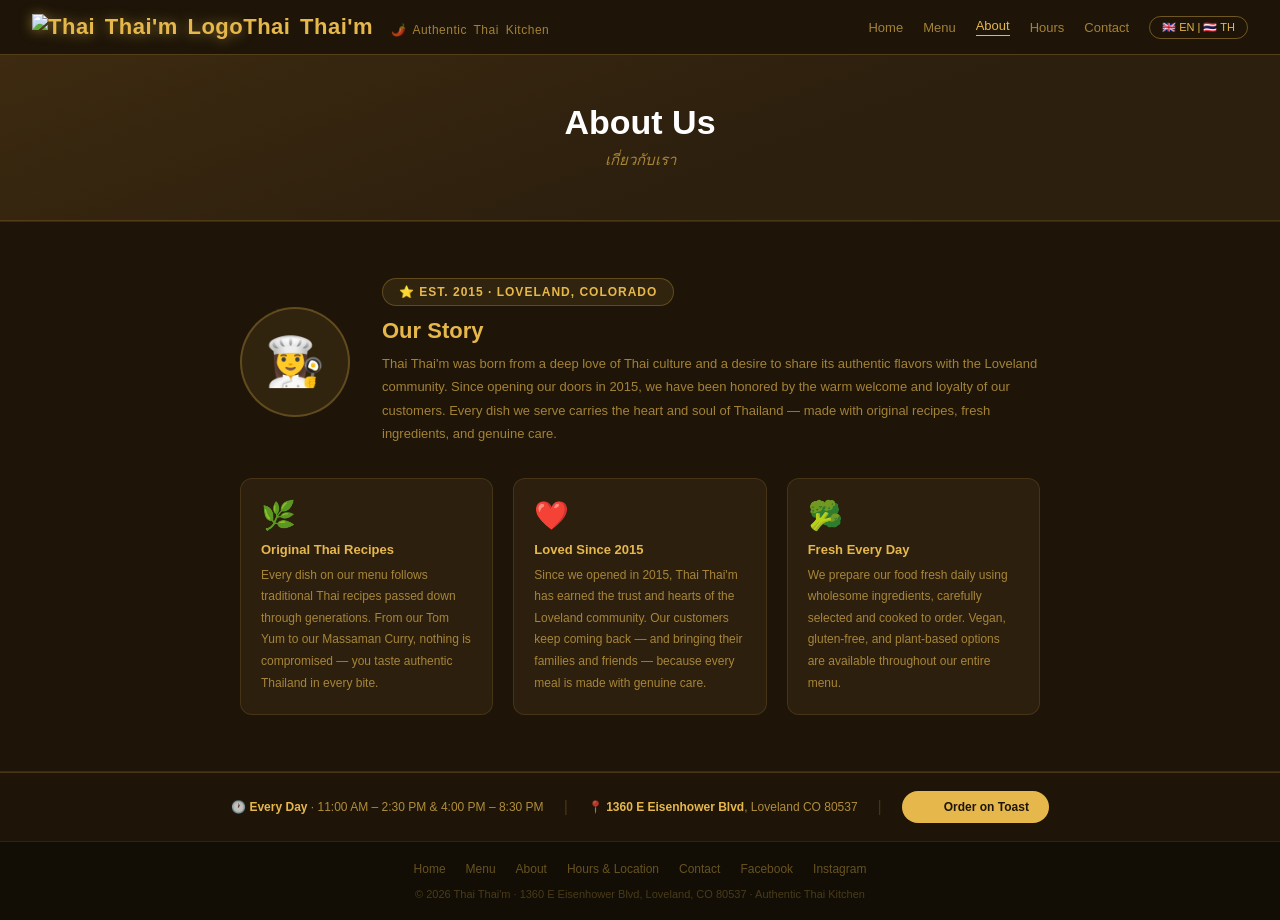
==== about.html @ f2d110ad "fix: orange logo, nav word-spacing, CSS IG icon (no external deps)" ====
<!DOCTYPE html>
<html lang="en">
<head>
  <meta charset="UTF-8">
  <meta name="viewport" content="width=device-width, initial-scale=1.0">
  <title>About — Thai Thai'm | Authentic Thai Kitchen</title>
  <link rel="stylesheet" href="css/style.css">
</head>
<body>

<nav class="nav">
  <a href="index.html" class="nav-logo"><img src="https://raw.githubusercontent.com/jsiwa-nineonesix/ThaiThaim/main/logo.png?v=1779953894" alt="Thai Thai'm Logo" class="nav-logo-img">Thai Thai'm <span>🌶️ Authentic Thai Kitchen</span></a>
  <div class="nav-links">
    <a href="index.html">Home</a>
    <a href="menu.html">Menu</a>
    <a href="about.html">About</a>
    <a href="hours.html">Hours</a>
    <a href="contact.html">Contact</a>
    <button class="lang-toggle">🇬🇧 EN | 🇹🇭 TH</button>
  </div>
</nav>

<div class="page-hero">
  <h1><span class="lang-en">About Us</span><span class="lang-th">เกี่ยวกับเรา</span></h1>
  <div class="page-th"><span class="lang-en">เกี่ยวกับเรา</span><span class="lang-th">About Us</span></div>
</div>

<section class="about-section">
  <div class="about-inner">
    <div class="about-header">
      <div class="about-avatar">👩‍🍳</div>
      <div>
        <div class="since-badge"><span>⭐ EST. 2015 · LOVELAND, COLORADO</span></div>
        <h3><span class="lang-en">Our Story</span><span class="lang-th">เรื่องของเรา</span></h3>
        <p>
          <span class="lang-en">Thai Thai'm was born from a deep love of Thai culture and a desire to share its authentic flavors with the Loveland community. Since opening our doors in 2015, we have been honored by the warm welcome and loyalty of our customers. Every dish we serve carries the heart and soul of Thailand — made with original recipes, fresh ingredients, and genuine care.</span>
          <span class="lang-th">Thai Thai'm ก่อตั้งขึ้นด้วยความรักอย่างลึกซึ้งในวัฒนธรรมไทยและความปรารถนาที่จะแบ่งปันรสชาติแท้ๆ สู่ชุมชน Loveland ตั้งแต่เปิดประตูในปี 2015 เราได้รับเกียรติจากการต้อนรับอย่างอบอุ่นและความจงรักภักดีของลูกค้าทุกท่าน</span>
        </p>
      </div>
    </div>
    <div class="story-cards">
      <div class="story-card">
        <div class="icon">🌿</div>
        <h4><span class="lang-en">Original Thai Recipes</span><span class="lang-th">สูตรไทยแท้</span></h4>
        <p><span class="lang-en">Every dish on our menu follows traditional Thai recipes passed down through generations. From our Tom Yum to our Massaman Curry, nothing is compromised — you taste authentic Thailand in every bite.</span><span class="lang-th">ทุกจานในเมนูของเราใช้สูตรไทยดั้งเดิมที่สืบทอดมารุ่นต่อรุ่น ตั้งแต่ต้มยำจนถึงมัสมั่น ไม่มีการประนีประนอม</span></p>
      </div>
      <div class="story-card">
        <div class="icon">❤️</div>
        <h4><span class="lang-en">Loved Since 2015</span><span class="lang-th">ได้รับความรักตั้งแต่ปี 2015</span></h4>
        <p><span class="lang-en">Since we opened in 2015, Thai Thai'm has earned the trust and hearts of the Loveland community. Our customers keep coming back — and bringing their families and friends — because every meal is made with genuine care.</span><span class="lang-th">ตั้งแต่เปิดในปี 2015 Thai Thai'm ได้รับความไว้วางใจจากชุมชน Loveland ลูกค้ากลับมาซ้ำและพาครอบครัวและเพื่อนมาด้วย</span></p>
      </div>
      <div class="story-card">
        <div class="icon">🥦</div>
        <h4><span class="lang-en">Fresh Every Day</span><span class="lang-th">สดทุกวัน</span></h4>
        <p><span class="lang-en">We prepare our food fresh daily using wholesome ingredients, carefully selected and cooked to order. Vegan, gluten-free, and plant-based options are available throughout our entire menu.</span><span class="lang-th">เราเตรียมอาหารสดทุกวันโดยใช้วัตถุดิบที่ดีและคัดสรรมาอย่างดี มีตัวเลือกมังสวิรัติ ปราศจากกลูเตน และพืชผักตลอดทั้งเมนู</span></p>
      </div>
    </div>
  </div>
</section>

<div class="info-strip">
  <div class="info-item">🕐 <strong>Every Day</strong> · 11:00 AM – 2:30 PM &amp; 4:00 PM – 8:30 PM</div>
  <span class="info-divider">|</span>
  <div class="info-item">📍 <strong>1360 E Eisenhower Blvd</strong>, Loveland CO 80537</div>
  <span class="info-divider">|</span>
  <a class="order-btn-strip" href="https://order.toasttab.com/online/thai-thai-m-loveland-1360-east-eisenhower-boulevard" target="_blank" rel="noopener">
    <img class="toast-icon" src="https://www.toasttab.com/favicon.ico" alt=""> Order on Toast
  </a>
</div>

<footer class="footer">
  <div class="footer-links">
    <a href="index.html">Home</a>
    <a href="menu.html">Menu</a>
    <a href="about.html">About</a>
    <a href="hours.html">Hours &amp; Location</a>
    <a href="contact.html">Contact</a>
    <a href="https://www.facebook.com/ThaiThaimRestaurant" target="_blank" rel="noopener">Facebook</a>
    <a href="https://www.instagram.com/thai_thaim" target="_blank" rel="noopener">Instagram</a>
  </div>
  <p>© 2026 Thai Thai'm · 1360 E Eisenhower Blvd, Loveland, CO 80537 · Authentic Thai Kitchen</p>
</footer>

<script src="js/app.js"></script>
</body>
</html>
---- css/style.css ----
/* ===== RESET & BASE ===== */
* { box-sizing: border-box; margin: 0; padding: 0; }
html { scroll-behavior: smooth; }
body {
  background: #2c1f0e;
  font-family: 'Segoe UI', sans-serif;
  color: #fff;
  min-height: 100vh;
}

/* ===== LANGUAGE TOGGLE ===== */
.lang-th { display: none; }
body.thai .lang-en { display: none; }
body.thai .lang-th { display: inline; }

/* ===== NAV ===== */
.nav {
  background: #1e1508;
  padding: 14px 32px;
  display: flex;
  align-items: center;
  justify-content: space-between;
  border-bottom: 1px solid #e6b84c44;
  position: sticky;
  top: 0;
  z-index: 100;
}
.nav-logo { color: #e6b84c; font-size: 22px; font-weight: 900; letter-spacing: 0.5px; word-spacing: 3px; text-decoration: none; }
.nav-logo span { color: #e6b84caa; font-size: 12px; margin-left: 8px; font-weight: 400; }
.nav-links { display: flex; gap: 20px; align-items: center; }
.nav-links a { color: #e6b84caa; font-size: 13px; text-decoration: none; transition: color 0.2s; }
.nav-links a:hover,
.nav-links a.active { color: #e6b84c; }
.nav-links a.active { border-bottom: 1px solid #e6b84c; padding-bottom: 2px; }
.lang-toggle {
  border: 1px solid #e6b84c66;
  color: #e6b84c;
  padding: 4px 12px;
  border-radius: 14px;
  font-size: 11px;
  cursor: pointer;
  background: none;
}
.lang-toggle:hover { background: #e6b84c18; }

/* ===== HERO ===== */
.hero {
  background: linear-gradient(160deg, #3d2a10 0%, #2c1f0e 60%);
  padding: 60px 32px;
  text-align: center;
}
.hero-eyebrow { color: #e6b84c; font-size: 11px; letter-spacing: 5px; text-transform: uppercase; margin-bottom: 12px; }
.hero h1 { color: #fff; font-size: 42px; font-weight: 900; text-shadow: 0 2px 20px rgba(0,0,0,0.5); line-height: 1.1; }
.hero h1 span { color: #e6b84c; }
.hero-th { color: #e6b84ccc; font-size: 15px; margin-top: 10px; font-style: italic; }
.hero-hours { margin-top: 10px; color: #e6b84c88; font-size: 12px; }
.hero-desc { color: #e6b84c99; font-size: 14px; margin-top: 10px; max-width: 480px; margin-left: auto; margin-right: auto; line-height: 1.6; }
.hero-btns { margin-top: 28px; display: flex; gap: 12px; justify-content: center; flex-wrap: wrap; }

/* ===== BUTTONS ===== */
.btn-primary {
  background: #e6b84c;
  color: #1e1508;
  padding: 13px 30px;
  border-radius: 30px;
  font-size: 14px;
  font-weight: 800;
  text-decoration: none;
  box-shadow: 0 4px 20px rgba(230,184,76,0.4);
  display: inline-flex;
  align-items: center;
  gap: 8px;
}
.btn-primary:hover { filter: brightness(1.1); }
.btn-secondary {
  border: 1.5px solid #e6b84c88;
  color: #e6b84c;
  padding: 13px 30px;
  border-radius: 30px;
  font-size: 14px;
  text-decoration: none;
  display: inline-block;
}
.btn-secondary:hover { border-color: #e6b84c; }

/* ===== SECTIONS ===== */
.section { padding: 48px 32px; }
.section-label { color: #e6b84c; font-size: 10px; letter-spacing: 4px; text-transform: uppercase; text-align: center; margin-bottom: 8px; }
.section-title { color: #fff; font-size: 26px; font-weight: 800; text-align: center; margin-bottom: 4px; }
.section-th { color: #e6b84c88; font-size: 13px; text-align: center; margin-bottom: 28px; }

/* ===== MENU GRID (home preview) ===== */
.menu-grid { display: grid; grid-template-columns: repeat(3, 1fr); gap: 16px; max-width: 900px; margin: 0 auto; }
.menu-card {
  background: #1e1508;
  border: 1px solid #e6b84c33;
  border-radius: 12px;
  overflow: hidden;
  text-align: center;
  cursor: pointer;
  transition: transform 0.2s, border-color 0.2s;
  text-decoration: none;
  display: block;
}
.menu-card:hover { transform: translateY(-4px); border-color: #e6b84c88; }
.menu-card-icon { padding: 20px; font-size: 36px; background: #e6b84c11; }
.menu-card-name { padding: 12px; color: #e6b84c; font-size: 13px; font-weight: 700; }
.view-menu-btn {
  display: block;
  text-align: center;
  margin: 28px auto 0;
  border: 1.5px solid #e6b84c66;
  color: #e6b84c;
  padding: 11px 28px;
  border-radius: 24px;
  font-size: 13px;
  max-width: 200px;
  text-decoration: none;
}
.view-menu-btn:hover { border-color: #e6b84c; }

/* ===== MENU TABS ===== */
.tabs { display: flex; gap: 8px; flex-wrap: wrap; justify-content: center; margin-bottom: 24px; padding: 0 32px; }
.tab {
  padding: 8px 16px;
  border-radius: 20px;
  font-size: 12px;
  cursor: pointer;
  border: 1px solid #e6b84c44;
  color: #e6b84caa;
  background: #3d2a1066;
  transition: all 0.2s;
}
.tab:hover { border-color: #e6b84c88; color: #e6b84c; }
.tab.active { background: #e6b84c; color: #1e1508; font-weight: 700; border-color: #e6b84c; }
.menu-panel { display: none; max-width: 900px; margin: 0 auto; padding: 0 32px 40px; }
.menu-panel.active { display: block; }
.menu-panel img {
  width: 100%;
  border-radius: 12px;
  box-shadow: 0 8px 32px rgba(0,0,0,0.5);
  border: 1px solid #e6b84c22;
  margin-bottom: 14px;
  display: block;
}

/* ===== ABOUT ===== */
.about-section { background: #1e1508; border-top: 1px solid #e6b84c22; border-bottom: 1px solid #e6b84c22; padding: 56px 32px; }
.about-inner { max-width: 800px; margin: 0 auto; }
.about-header { display: flex; gap: 32px; align-items: center; margin-bottom: 32px; }
.about-avatar {
  width: 110px; height: 110px; border-radius: 50%;
  background: #e6b84c18; border: 2px solid #e6b84c44;
  display: flex; align-items: center; justify-content: center;
  font-size: 48px; flex-shrink: 0;
}
.about-header h3 { color: #e6b84c; font-size: 22px; font-weight: 900; margin-bottom: 8px; }
.about-header p { color: #e6b84caa; font-size: 13px; line-height: 1.8; }
.since-badge {
  display: inline-flex; align-items: center;
  background: #e6b84c18; border: 1px solid #e6b84c44;
  border-radius: 20px; padding: 6px 16px; margin-bottom: 12px;
}
.since-badge span { color: #e6b84c; font-size: 12px; font-weight: 700; letter-spacing: 1px; }
.story-cards { display: grid; grid-template-columns: 1fr 1fr 1fr; gap: 20px; }
.story-card { background: #2c1f0e; border: 1px solid #e6b84c22; border-radius: 12px; padding: 20px; }
.story-card .icon { font-size: 28px; margin-bottom: 10px; }
.story-card h4 { color: #e6b84c; font-size: 13px; font-weight: 700; margin-bottom: 8px; }
.story-card p { color: #e6b84caa; font-size: 12px; line-height: 1.8; }

/* ===== HOURS ===== */
.hours-grid { display: grid; grid-template-columns: 1fr 1fr; gap: 20px; max-width: 700px; margin: 0 auto; }
.hours-card { background: #1e1508; border: 1px solid #e6b84c33; border-radius: 14px; padding: 24px; }
.hours-card h4 { color: #e6b84c; font-size: 12px; font-weight: 700; letter-spacing: 2px; text-transform: uppercase; margin-bottom: 16px; }
.hours-row { display: flex; justify-content: space-between; align-items: center; padding: 8px 0; border-bottom: 1px solid #e6b84c11; }
.hours-row:last-child { border-bottom: none; }
.hours-row .day { color: #e6b84caa; font-size: 13px; }
.hours-row .time { color: #e6b84c; font-size: 13px; font-weight: 600; }
.break-label { text-align: center; color: #e6b84c44; font-size: 11px; padding: 4px 0; }

/* ===== CONTACT ===== */
.contact-grid { display: flex; gap: 16px; justify-content: center; flex-wrap: wrap; max-width: 700px; margin: 0 auto; }
.contact-btn {
  padding: 14px 28px; border-radius: 30px; font-size: 14px; font-weight: 700;
  text-decoration: none; display: inline-flex; align-items: center; gap: 8px;
}
.contact-btn.toast { background: #e6b84c; color: #1e1508; box-shadow: 0 4px 20px rgba(230,184,76,0.3); }
.contact-btn.facebook { background: #1877f2; color: #fff; }
.contact-btn.instagram { background: linear-gradient(45deg, #f09433, #e6683c, #dc2743, #cc2366, #bc1888); color: #fff; box-shadow: 0 4px 20px rgba(220,39,67,0.3); }
.ig-icon {
  display: inline-block;
  width: 18px;
  height: 18px;
  border: 2px solid #fff;
  border-radius: 5px;
  position: relative;
  flex-shrink: 0;
}
.ig-icon::before {
  content: '';
  position: absolute;
  width: 7px;
  height: 7px;
  border: 2px solid #fff;
  border-radius: 50%;
  top: 50%;
  left: 50%;
  transform: translate(-50%, -50%);
}
.ig-icon::after {
  content: '';
  position: absolute;
  width: 3px;
  height: 3px;
  background: #fff;
  border-radius: 50%;
  top: 2px;
  right: 2px;
}
.contact-btn.phone { background: #2c1f0e; color: #e6b84c; border: 1.5px solid #e6b84c44; }
.contact-numbers { text-align: center; margin-top: 24px; color: #e6b84caa; font-size: 15px; line-height: 2; }
.contact-numbers strong { color: #e6b84c; }

/* ===== INFO STRIP ===== */
.info-strip {
  background: #1e1508;
  border-top: 1px solid #e6b84c33;
  padding: 18px 32px;
  display: flex; gap: 20px; align-items: center; justify-content: center; flex-wrap: wrap;
}
.info-item { color: #e6b84cbb; font-size: 12px; }
.info-item strong { color: #e6b84c; }
.info-divider { color: #e6b84c33; }
.order-btn-strip {
  background: #e6b84c; color: #1e1508;
  padding: 8px 20px; border-radius: 16px;
  font-size: 12px; font-weight: 800; text-decoration: none;
  display: inline-flex; align-items: center; gap: 6px;
}

/* ===== FOOTER ===== */
.footer { background: #120e05; padding: 20px 32px; text-align: center; border-top: 1px solid #e6b84c22; }
.footer-links { display: flex; gap: 20px; justify-content: center; margin-bottom: 12px; flex-wrap: wrap; }
.footer-links a { color: #e6b84c66; font-size: 12px; text-decoration: none; }
.footer-links a:hover { color: #e6b84c; }
.footer p { color: #e6b84c44; font-size: 11px; }

/* ===== LOGO ===== */
.nav-logo-img {
  width: 44px;
  height: 44px;
  object-fit: contain;
  flex-shrink: 0;
  filter: drop-shadow(0 1px 6px rgba(230,184,76,0.5));
}
.hero-logo {
  width: 170px;
  height: 170px;
  object-fit: contain;
  margin-bottom: 20px;
  filter: drop-shadow(0 4px 20px rgba(230,184,76,0.4));
}

/* ===== TOAST ICON ===== */
.toast-icon { width: 16px; height: 16px; vertical-align: middle; border-radius: 3px; }

/* ===== PAGE HEADER (about/hours/contact) ===== */
.page-hero {
  background: linear-gradient(160deg, #3d2a10 0%, #2c1f0e 60%);
  padding: 48px 32px;
  text-align: center;
  border-bottom: 1px solid #e6b84c22;
}
.page-hero h1 { color: #fff; font-size: 34px; font-weight: 900; }
.page-hero .page-th { color: #e6b84caa; font-size: 15px; margin-top: 6px; font-style: italic; }
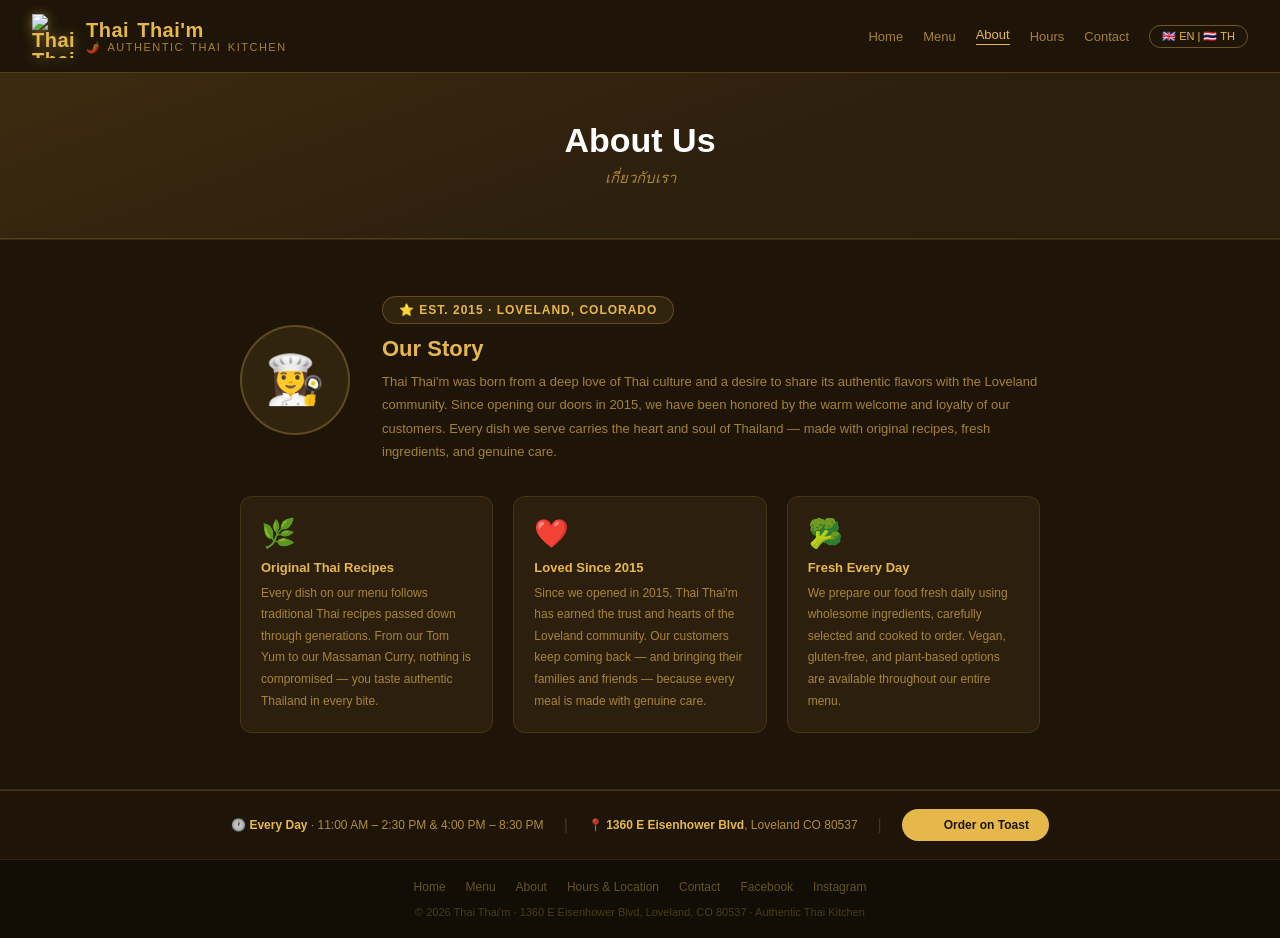
==== commit d6029d78: "fix: stack nav logo text vertically - name above, tagline below" ====
--- a/about.html
+++ b/about.html
@@ -4,12 +4,14 @@
   <meta charset="UTF-8">
   <meta name="viewport" content="width=device-width, initial-scale=1.0">
   <title>About — Thai Thai'm | Authentic Thai Kitchen</title>
+  <link rel="icon" type="image/x-icon" href="favicon.ico">
+  <link rel="apple-touch-icon" href="apple-touch-icon.png">
   <link rel="stylesheet" href="css/style.css">
 </head>
 <body>
 
 <nav class="nav">
-  <a href="index.html" class="nav-logo"><img src="https://raw.githubusercontent.com/jsiwa-nineonesix/ThaiThaim/main/logo.png?v=1779953894" alt="Thai Thai'm Logo" class="nav-logo-img">Thai Thai'm <span>🌶️ Authentic Thai Kitchen</span></a>
+  <a href="index.html" class="nav-logo"><img src="https://raw.githubusercontent.com/jsiwa-nineonesix/ThaiThaim/main/logo.png?v=1779953894" alt="Thai Thai'm Logo" class="nav-logo-img"><div class="nav-logo-text"><div class="nav-logo-text">Thai Thai'm<span>🌶️ Authentic Thai Kitchen</span></div></div></a>
   <div class="nav-links">
     <a href="index.html">Home</a>
     <a href="menu.html">Menu</a>
--- a/css/style.css
+++ b/css/style.css
@@ -25,8 +25,9 @@
   top: 0;
   z-index: 100;
 }
-.nav-logo { color: #e6b84c; font-size: 22px; font-weight: 900; letter-spacing: 0.5px; word-spacing: 3px; text-decoration: none; }
-.nav-logo span { color: #e6b84caa; font-size: 12px; margin-left: 8px; font-weight: 400; }
+.nav-logo { color: #e6b84c; font-size: 20px; font-weight: 900; letter-spacing: 0.5px; word-spacing: 2px; text-decoration: none; display: flex; align-items: center; gap: 10px; line-height: 1; }
+.nav-logo-text { display: flex; flex-direction: column; gap: 2px; }
+.nav-logo span { color: #e6b84caa; font-size: 11px; font-weight: 400; letter-spacing: 1.5px; text-transform: uppercase; display: block; margin: 0; }
 .nav-links { display: flex; gap: 20px; align-items: center; }
 .nav-links a { color: #e6b84caa; font-size: 13px; text-decoration: none; transition: color 0.2s; }
 .nav-links a:hover,
@@ -191,31 +192,11 @@
   display: inline-block;
   width: 18px;
   height: 18px;
-  border: 2px solid #fff;
-  border-radius: 5px;
-  position: relative;
   flex-shrink: 0;
-}
-.ig-icon::before {
-  content: '';
-  position: absolute;
-  width: 7px;
-  height: 7px;
-  border: 2px solid #fff;
-  border-radius: 50%;
-  top: 50%;
-  left: 50%;
-  transform: translate(-50%, -50%);
-}
-.ig-icon::after {
-  content: '';
-  position: absolute;
-  width: 3px;
-  height: 3px;
-  background: #fff;
-  border-radius: 50%;
-  top: 2px;
-  right: 2px;
+  background-image: url("data:image/svg+xml,%3Csvg xmlns='http://www.w3.org/2000/svg' viewBox='0 0 24 24' fill='white'%3E%3Cpath d='M12 2.163c3.204 0 3.584.012 4.85.07 3.252.148 4.771 1.691 4.919 4.919.058 1.265.069 1.645.069 4.849 0 3.205-.012 3.584-.069 4.849-.149 3.225-1.664 4.771-4.919 4.919-1.266.058-1.644.07-4.85.07-3.204 0-3.584-.012-4.849-.07-3.26-.149-4.771-1.699-4.919-4.92-.058-1.265-.07-1.644-.07-4.849 0-3.204.013-3.583.07-4.849.149-3.227 1.664-4.771 4.919-4.919 1.266-.057 1.645-.069 4.849-.069zm0-2.163c-3.259 0-3.667.014-4.947.072-4.358.2-6.78 2.618-6.98 6.98-.059 1.281-.073 1.689-.073 4.948 0 3.259.014 3.668.072 4.948.2 4.358 2.618 6.78 6.98 6.98 1.281.058 1.689.072 4.948.072 3.259 0 3.668-.014 4.948-.072 4.354-.2 6.782-2.618 6.979-6.98.059-1.28.073-1.689.073-4.948 0-3.259-.014-3.667-.072-4.947-.196-4.354-2.617-6.78-6.979-6.98-1.281-.059-1.69-.073-4.949-.073zm0 5.838c-3.403 0-6.162 2.759-6.162 6.162s2.759 6.163 6.162 6.163 6.162-2.759 6.162-6.163c0-3.403-2.759-6.162-6.162-6.162zm0 10.162c-2.209 0-4-1.79-4-4 0-2.209 1.791-4 4-4s4 1.791 4 4c0 2.21-1.791 4-4 4zm6.406-11.845c-.796 0-1.441.645-1.441 1.44s.645 1.44 1.441 1.44c.795 0 1.439-.645 1.439-1.44s-.644-1.44-1.439-1.44z'/%3E%3C/svg%3E");
+  background-size: contain;
+  background-repeat: no-repeat;
+  background-position: center;
 }
 .contact-btn.phone { background: #2c1f0e; color: #e6b84c; border: 1.5px solid #e6b84c44; }
 .contact-numbers { text-align: center; margin-top: 24px; color: #e6b84caa; font-size: 15px; line-height: 2; }
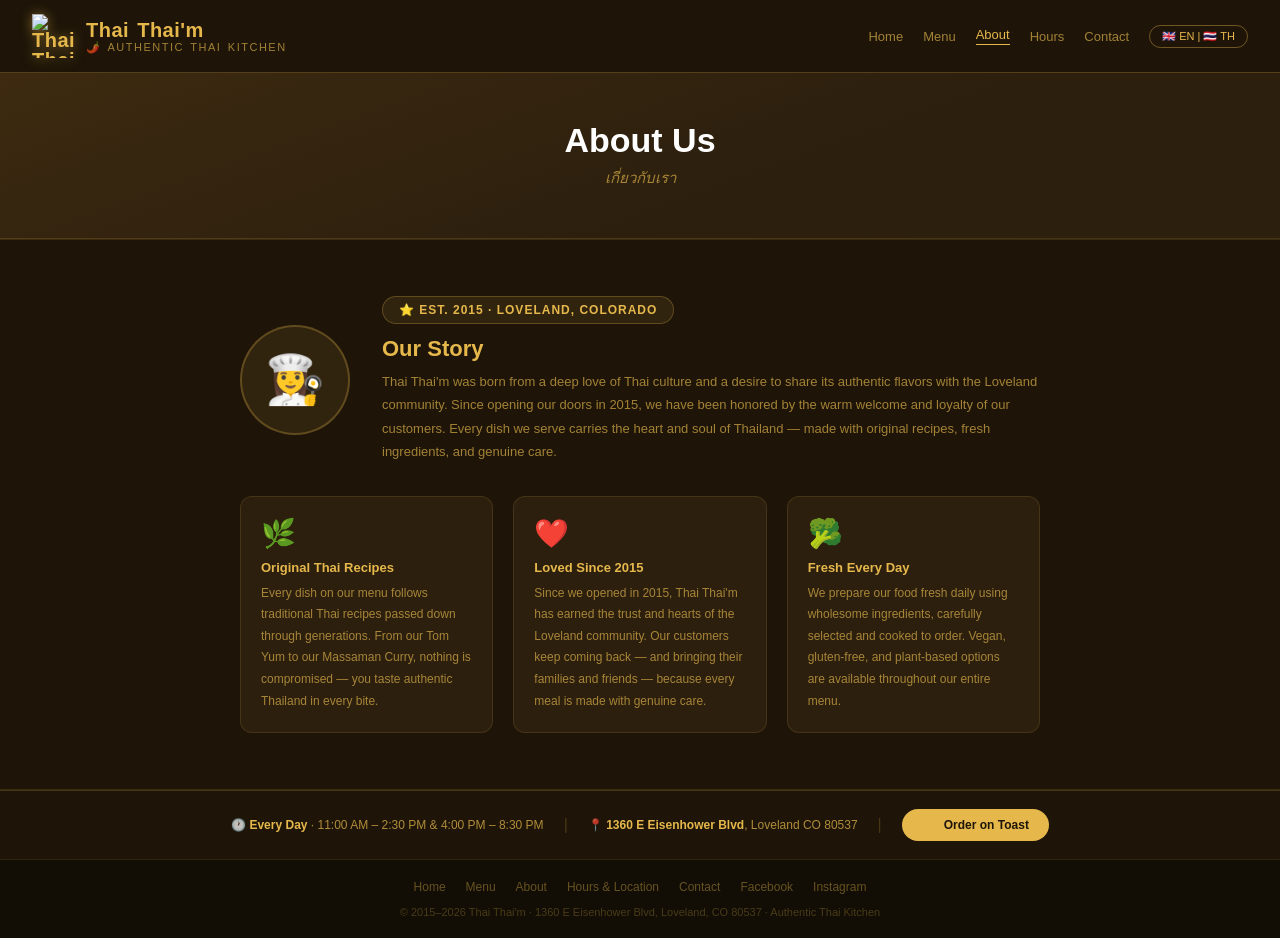
==== commit 9b10917b: "feat: auto-update copyright year, show 2015–current" ====
--- a/about.html
+++ b/about.html
@@ -80,7 +80,7 @@
     <a href="https://www.facebook.com/ThaiThaimRestaurant" target="_blank" rel="noopener">Facebook</a>
     <a href="https://www.instagram.com/thai_thaim" target="_blank" rel="noopener">Instagram</a>
   </div>
-  <p>© 2026 Thai Thai'm · 1360 E Eisenhower Blvd, Loveland, CO 80537 · Authentic Thai Kitchen</p>
+  <p>© 2015–<span id="yr"></span> Thai Thai'm · 1360 E Eisenhower Blvd, Loveland, CO 80537 · Authentic Thai Kitchen</p>
 </footer>
 
 <script src="js/app.js"></script>
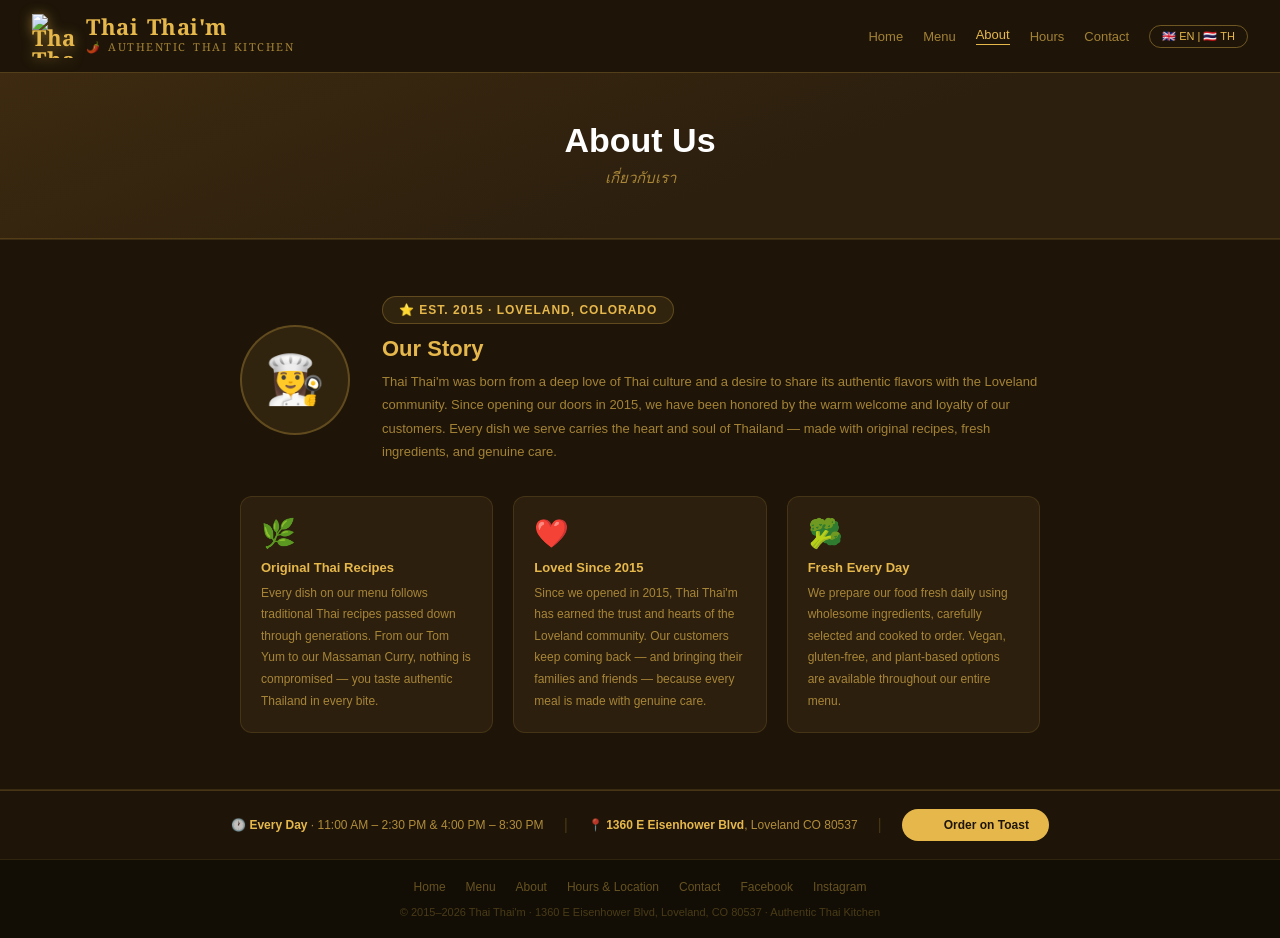
==== commit b9e1fd42: "fix: load Thai font via HTML link tag, switch to Noto Serif Thai" ====
--- a/about.html
+++ b/about.html
@@ -4,6 +4,9 @@
   <meta charset="UTF-8">
   <meta name="viewport" content="width=device-width, initial-scale=1.0">
   <title>About — Thai Thai'm | Authentic Thai Kitchen</title>
+  <link rel="preconnect" href="https://fonts.googleapis.com">
+  <link rel="preconnect" href="https://fonts.gstatic.com" crossorigin>
+  <link href="https://fonts.googleapis.com/css2?family=Noto+Serif+Thai:wght@600;700&display=swap" rel="stylesheet">
   <link rel="icon" type="image/x-icon" href="favicon.ico">
   <link rel="apple-touch-icon" href="apple-touch-icon.png">
   <link rel="stylesheet" href="css/style.css">
@@ -80,7 +83,7 @@
     <a href="https://www.facebook.com/ThaiThaimRestaurant" target="_blank" rel="noopener">Facebook</a>
     <a href="https://www.instagram.com/thai_thaim" target="_blank" rel="noopener">Instagram</a>
   </div>
-  <p>© 2015–<span id="yr"></span> Thai Thai'm · 1360 E Eisenhower Blvd, Loveland, CO 80537 · Authentic Thai Kitchen</p>
+  <p>© 2015–<span id="yr">2026</span> Thai Thai'm · 1360 E Eisenhower Blvd, Loveland, CO 80537 · Authentic Thai Kitchen</p>
 </footer>
 
 <script src="js/app.js"></script>
--- a/css/style.css
+++ b/css/style.css
@@ -25,7 +25,7 @@
   top: 0;
   z-index: 100;
 }
-.nav-logo { color: #e6b84c; font-size: 20px; font-weight: 900; letter-spacing: 0.5px; word-spacing: 2px; text-decoration: none; display: flex; align-items: center; gap: 10px; line-height: 1; }
+.nav-logo { color: #e6b84c; font-size: 22px; font-weight: 700; font-family: 'Noto Serif Thai', 'Sarabun', serif; letter-spacing: 0.5px; word-spacing: 2px; text-decoration: none; display: flex; align-items: center; gap: 10px; line-height: 1; }
 .nav-logo-text { display: flex; flex-direction: column; gap: 2px; }
 .nav-logo span { color: #e6b84caa; font-size: 11px; font-weight: 400; letter-spacing: 1.5px; text-transform: uppercase; display: block; margin: 0; }
 .nav-links { display: flex; gap: 20px; align-items: center; }
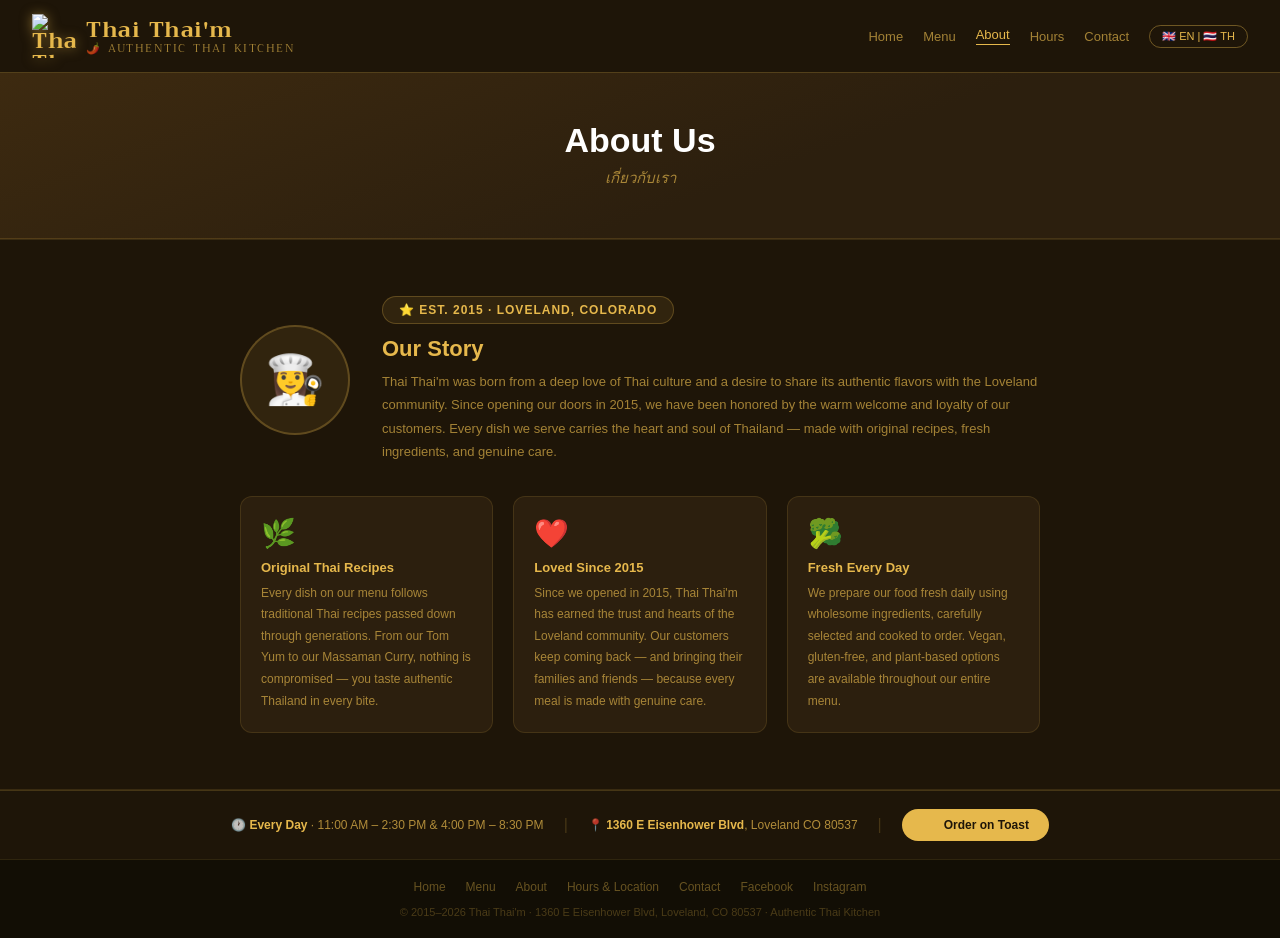
==== commit e21762d2: "fix: switch back to Trirong font for nav logo" ====
--- a/about.html
+++ b/about.html
@@ -6,7 +6,7 @@
   <title>About — Thai Thai'm | Authentic Thai Kitchen</title>
   <link rel="preconnect" href="https://fonts.googleapis.com">
   <link rel="preconnect" href="https://fonts.gstatic.com" crossorigin>
-  <link href="https://fonts.googleapis.com/css2?family=Noto+Serif+Thai:wght@600;700&display=swap" rel="stylesheet">
+  <link href="https://fonts.googleapis.com/css2?family=Trirong:ital,wght@0,600;0,900;1,600&display=swap" rel="stylesheet">
   <link rel="icon" type="image/x-icon" href="favicon.ico">
   <link rel="apple-touch-icon" href="apple-touch-icon.png">
   <link rel="stylesheet" href="css/style.css">
--- a/css/style.css
+++ b/css/style.css
@@ -25,7 +25,7 @@
   top: 0;
   z-index: 100;
 }
-.nav-logo { color: #e6b84c; font-size: 22px; font-weight: 700; font-family: 'Noto Serif Thai', 'Sarabun', serif; letter-spacing: 0.5px; word-spacing: 2px; text-decoration: none; display: flex; align-items: center; gap: 10px; line-height: 1; }
+.nav-logo { color: #e6b84c; font-size: 22px; font-weight: 700; font-family: 'Trirong', serif; letter-spacing: 0.5px; word-spacing: 2px; text-decoration: none; display: flex; align-items: center; gap: 10px; line-height: 1; }
 .nav-logo-text { display: flex; flex-direction: column; gap: 2px; }
 .nav-logo span { color: #e6b84caa; font-size: 11px; font-weight: 400; letter-spacing: 1.5px; text-transform: uppercase; display: block; margin: 0; }
 .nav-links { display: flex; gap: 20px; align-items: center; }
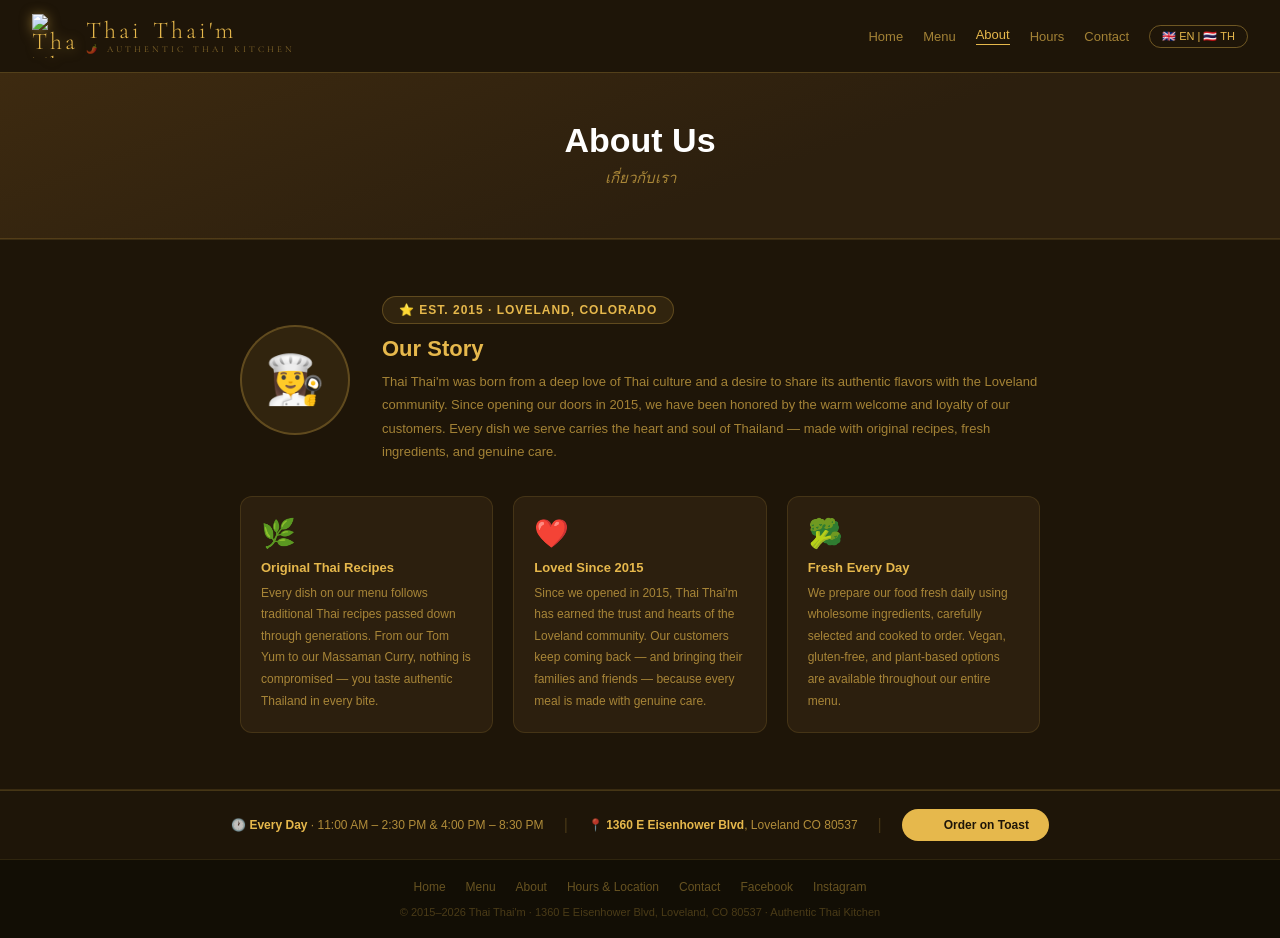
==== commit 67e859dd: "fix: minimal elegant nav font - Cormorant Garamond light with wide letter spacing" ====
--- a/about.html
+++ b/about.html
@@ -6,7 +6,7 @@
   <title>About — Thai Thai'm | Authentic Thai Kitchen</title>
   <link rel="preconnect" href="https://fonts.googleapis.com">
   <link rel="preconnect" href="https://fonts.gstatic.com" crossorigin>
-  <link href="https://fonts.googleapis.com/css2?family=Trirong:ital,wght@0,600;0,900;1,600&display=swap" rel="stylesheet">
+  <link href="https://fonts.googleapis.com/css2?family=Cormorant+Garamond:wght@300;400;600&display=swap" rel="stylesheet">
   <link rel="icon" type="image/x-icon" href="favicon.ico">
   <link rel="apple-touch-icon" href="apple-touch-icon.png">
   <link rel="stylesheet" href="css/style.css">
--- a/css/style.css
+++ b/css/style.css
@@ -25,9 +25,9 @@
   top: 0;
   z-index: 100;
 }
-.nav-logo { color: #e6b84c; font-size: 22px; font-weight: 700; font-family: 'Trirong', serif; letter-spacing: 0.5px; word-spacing: 2px; text-decoration: none; display: flex; align-items: center; gap: 10px; line-height: 1; }
+.nav-logo { color: #e6b84c; font-size: 24px; font-weight: 300; font-family: 'Cormorant Garamond', serif !important; letter-spacing: 3px; word-spacing: 2px; text-decoration: none; display: flex; align-items: center; gap: 10px; line-height: 1; }
 .nav-logo-text { display: flex; flex-direction: column; gap: 2px; }
-.nav-logo span { color: #e6b84caa; font-size: 11px; font-weight: 400; letter-spacing: 1.5px; text-transform: uppercase; display: block; margin: 0; }
+.nav-logo span { color: #e6b84c88; font-size: 9px; font-weight: 400; letter-spacing: 3px; text-transform: uppercase; display: block; margin: 0; }
 .nav-links { display: flex; gap: 20px; align-items: center; }
 .nav-links a { color: #e6b84caa; font-size: 13px; text-decoration: none; transition: color 0.2s; }
 .nav-links a:hover,
